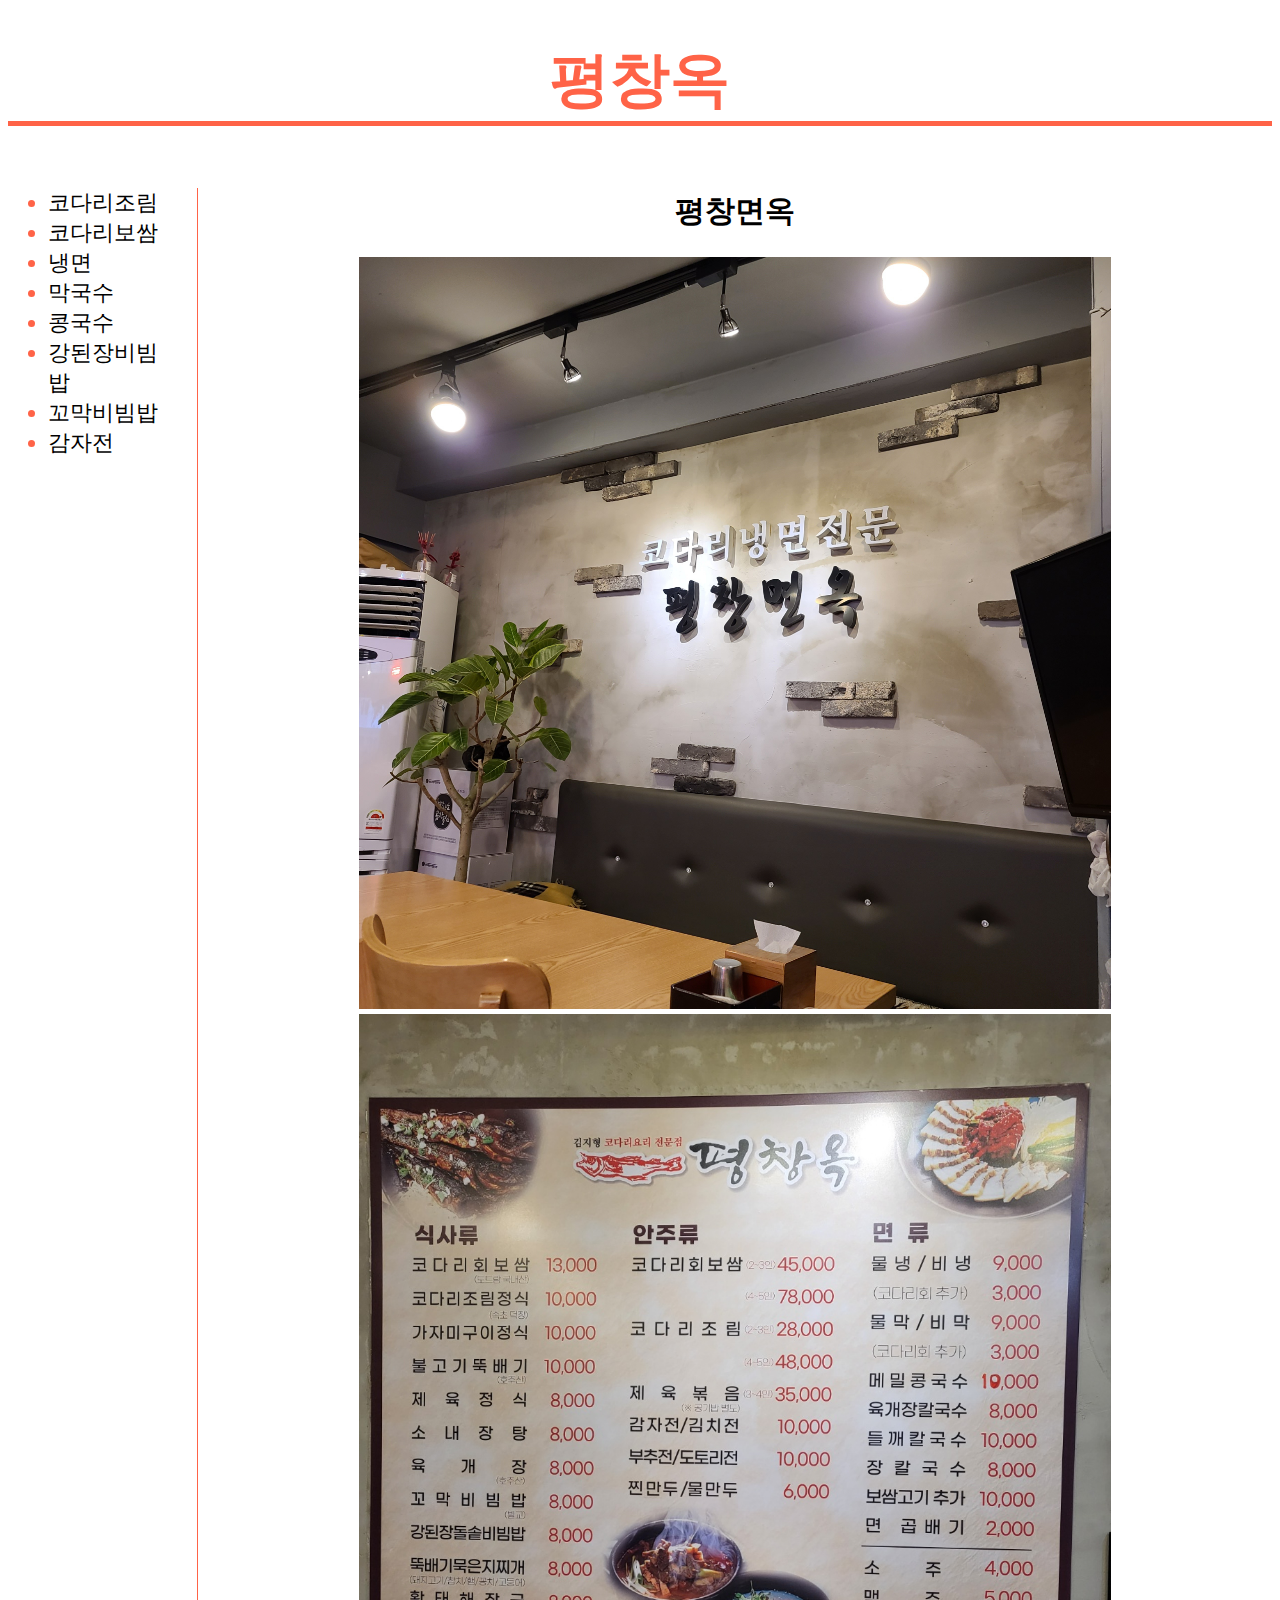
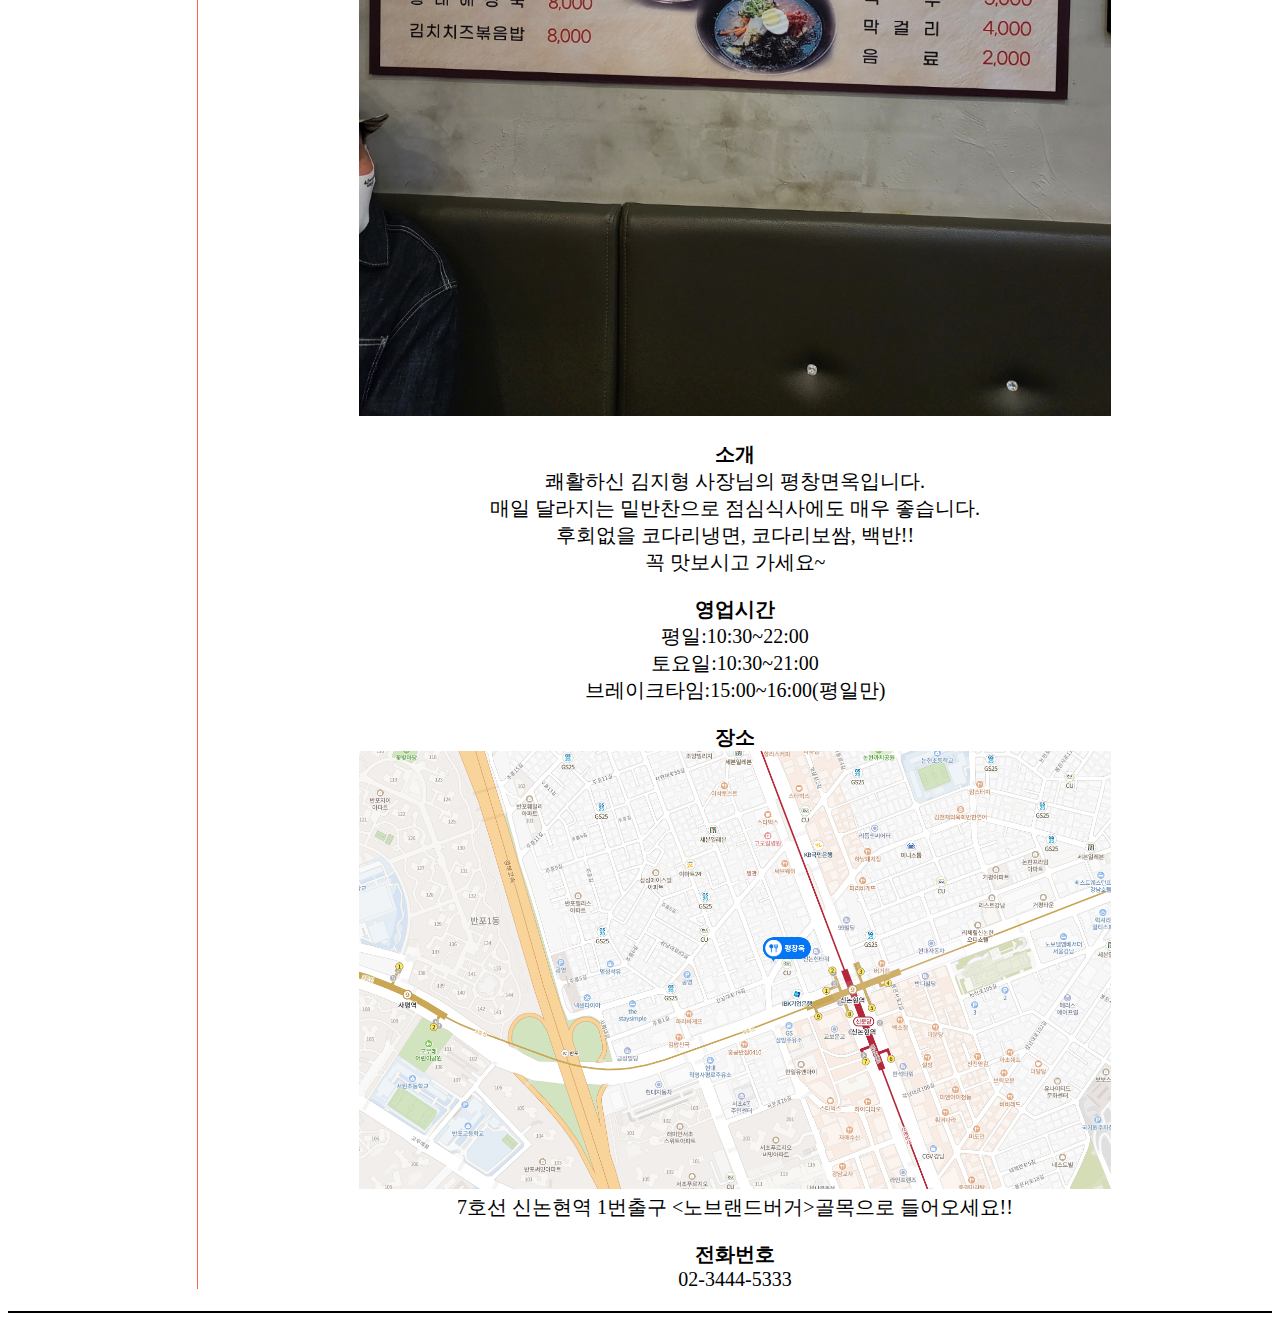
==== index.html @ c498e96f "Rename 메인.html to index.html" ====
<!DOCTYPE html>
<html>
  <head>
    <meta charset="utf-8">
    <title></title>
  <link rel="stylesheet" href="평style.css">
  </head>
  <body>
  <h1><a href="메인.html" style="color:tomato">평창옥</a></h1>
     <div id="menu">
       <ul>
        <li><a href="조림.html">코다리조림</a></li>
        <li><a href="보쌈.html">코다리보쌈</a></li>
        <li><a href="냉면.html">냉면</a></li>
        <li><a href="막국수.html">막국수</a></li>
        <li><a href="콩국수.html">콩국수</a></li>
        <li><a href="강된장.html">강된장비빔밥</a></li>
        <li><a href="꼬막.html">꼬막비빔밥</a></li>
        <li><a href="감자전.html">감자전</a></li>
       </ul>

       <div id="class">
         <h2>평창면옥</h2>
          <p><img src="평창옥.jpg" width=70%>
            <br><img src="메뉴판.jpg" width="70%"
          </p>
           <p><strong>소개</strong><br>쾌활하신 김지형 사장님의 평창면옥입니다.
            <br>매일 달라지는 밑반찬으로 점심식사에도 매우 좋습니다.
            <br>후회없을 코다리냉면, 코다리보쌈, 백반!!
            <br>꼭 맛보시고 가세요~
            </p>
           <p><strong>영업시간</strong>
             <br>평일:10:30~22:00
             <br>토요일:10:30~21:00
             <br>브레이크타임:15:00~16:00(평일만)
           </p>
           <p><strong>장소</strong>
             <br><img src="지도.png" width=70%>
             <br>7호선 신논현역 1번출구 <노브랜드버거>골목으로 들어오세요!!
           </p>
           <p><strong>전화번호</strong>
             <br>02-3444-5333
           </p>
       </div>
      </div>


     <h3></h3>

  </body>
</html>
---- 평style.css ----
a {
    color:black;
     text-decoration: none;
   }
  h1{
    font-size:60px;
    text-align:center;
    border-bottom: solid tomato 5px;
   }
   ul{
     border-right: 1px solid;
     padding-right: 20px;
     text-align: left;
     font-size: 22px;
     color: tomato;
   }
   #menu{
     display:grid;
     grid-template-columns: 190px 1fr;
     border-bottom: solid 2px;
   }
   #class{
     text-align: center;
     font-size: 20px;
   }
   @media(max-width:682px){
     #menu{
       display: block;
     }
     ul{
       border-bottom: solid 3px grey;
       border-right:none;
       padding-left: 80px;
       padding-bottom: 30px;

     }
   }
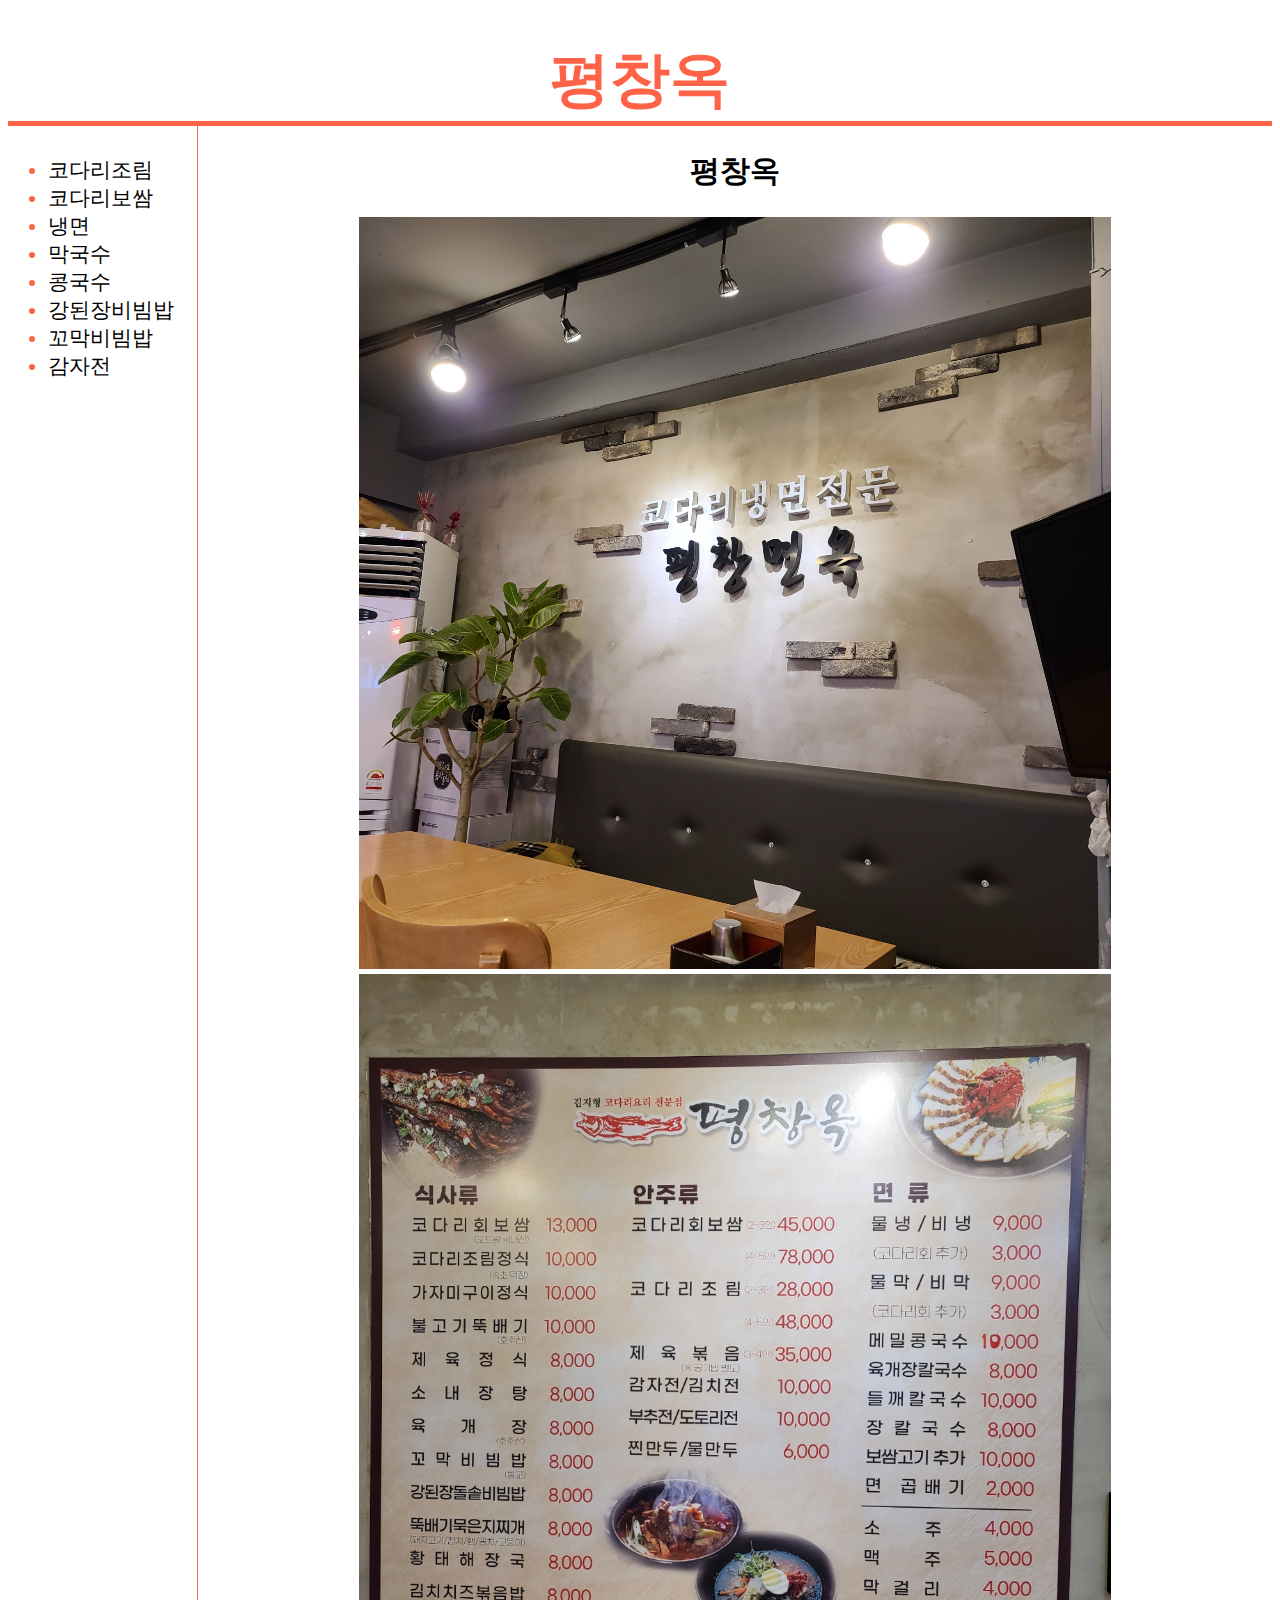
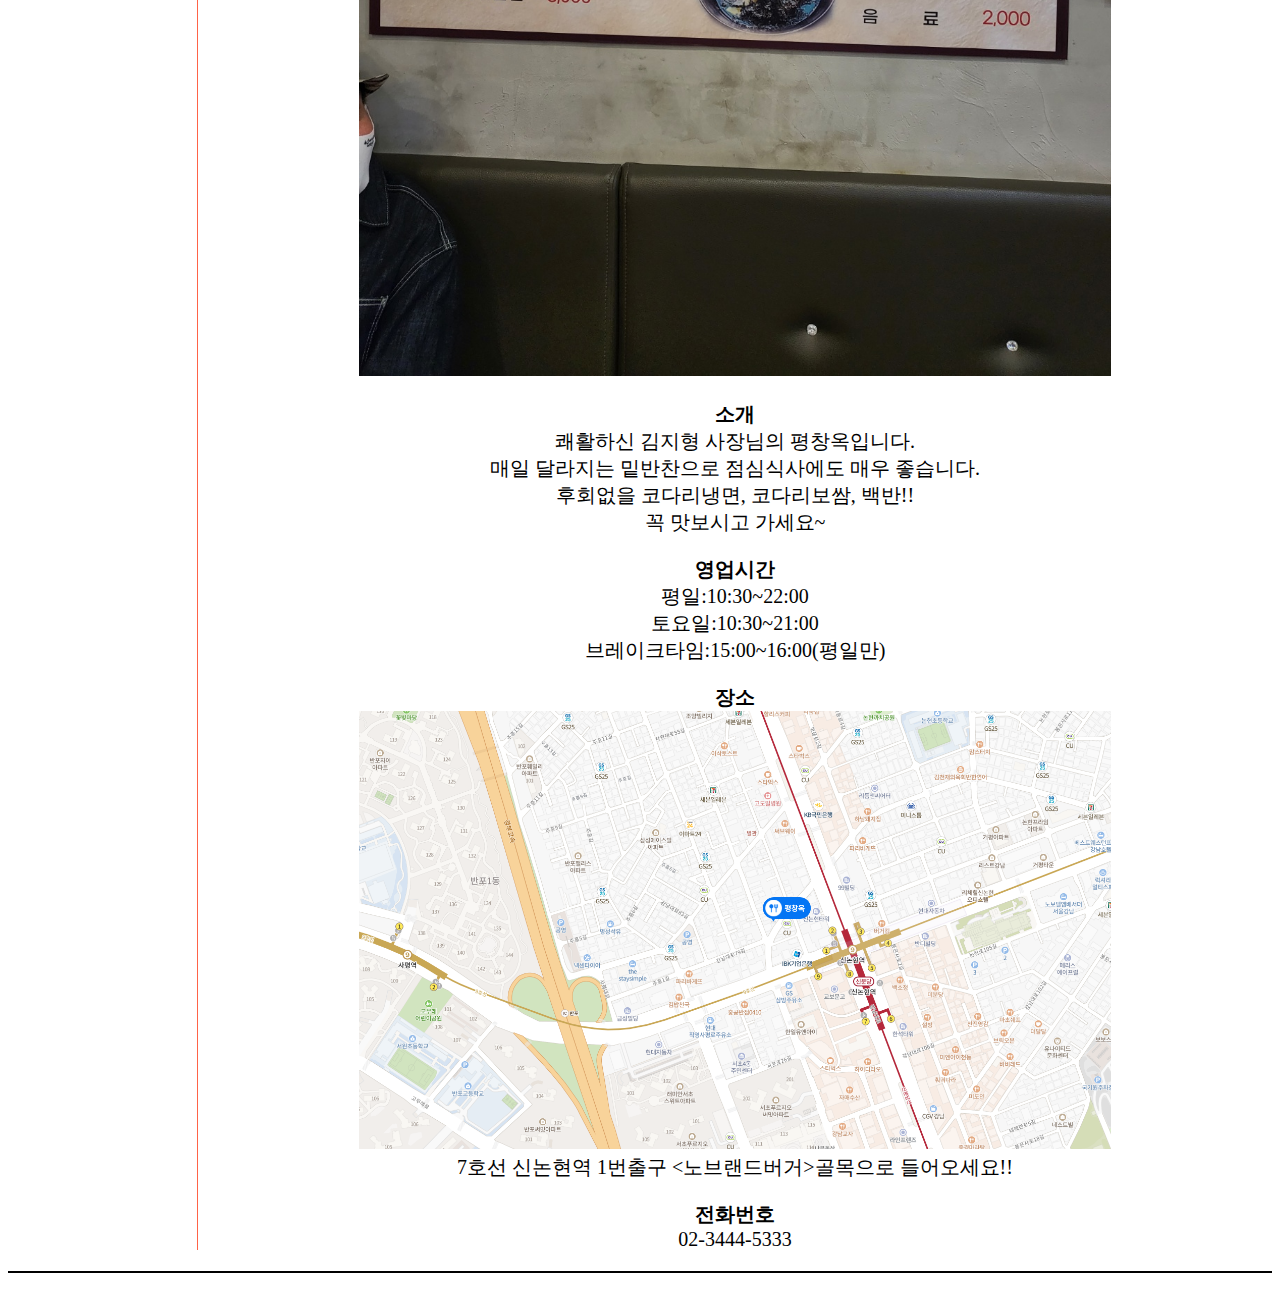
==== commit 6e61331a: "Update index.html" ====
--- a/index.html
+++ b/index.html
@@ -6,7 +6,7 @@
   <link rel="stylesheet" href="평style.css">
   </head>
   <body>
-  <h1><a href="메인.html" style="color:tomato">평창옥</a></h1>
+  <h1><a href="index.html" style="color:tomato">평창옥</a></h1>
      <div id="menu">
        <ul>
         <li><a href="조림.html">코다리조림</a></li>
@@ -20,11 +20,11 @@
        </ul>
 
        <div id="class">
-         <h2>평창면옥</h2>
+         <h2>평창옥</h2>
           <p><img src="평창옥.jpg" width=70%>
             <br><img src="메뉴판.jpg" width="70%"
           </p>
-           <p><strong>소개</strong><br>쾌활하신 김지형 사장님의 평창면옥입니다.
+           <p><strong>소개</strong><br>쾌활하신 김지형 사장님의 평창옥입니다.
             <br>매일 달라지는 밑반찬으로 점심식사에도 매우 좋습니다.
             <br>후회없을 코다리냉면, 코다리보쌈, 백반!!
             <br>꼭 맛보시고 가세요~
--- a/평style.css
+++ b/평style.css
@@ -7,13 +7,18 @@
     font-size:60px;
     text-align:center;
     border-bottom: solid tomato 5px;
+    margin-bottom: 0px;
+
    }
    ul{
      border-right: 1px solid;
      padding-right: 20px;
      text-align: left;
-     font-size: 22px;
+     font-size: 21px;
      color: tomato;
+     margin-top: 0px;
+     padding-top: 30px;
+
    }
    #menu{
      display:grid;
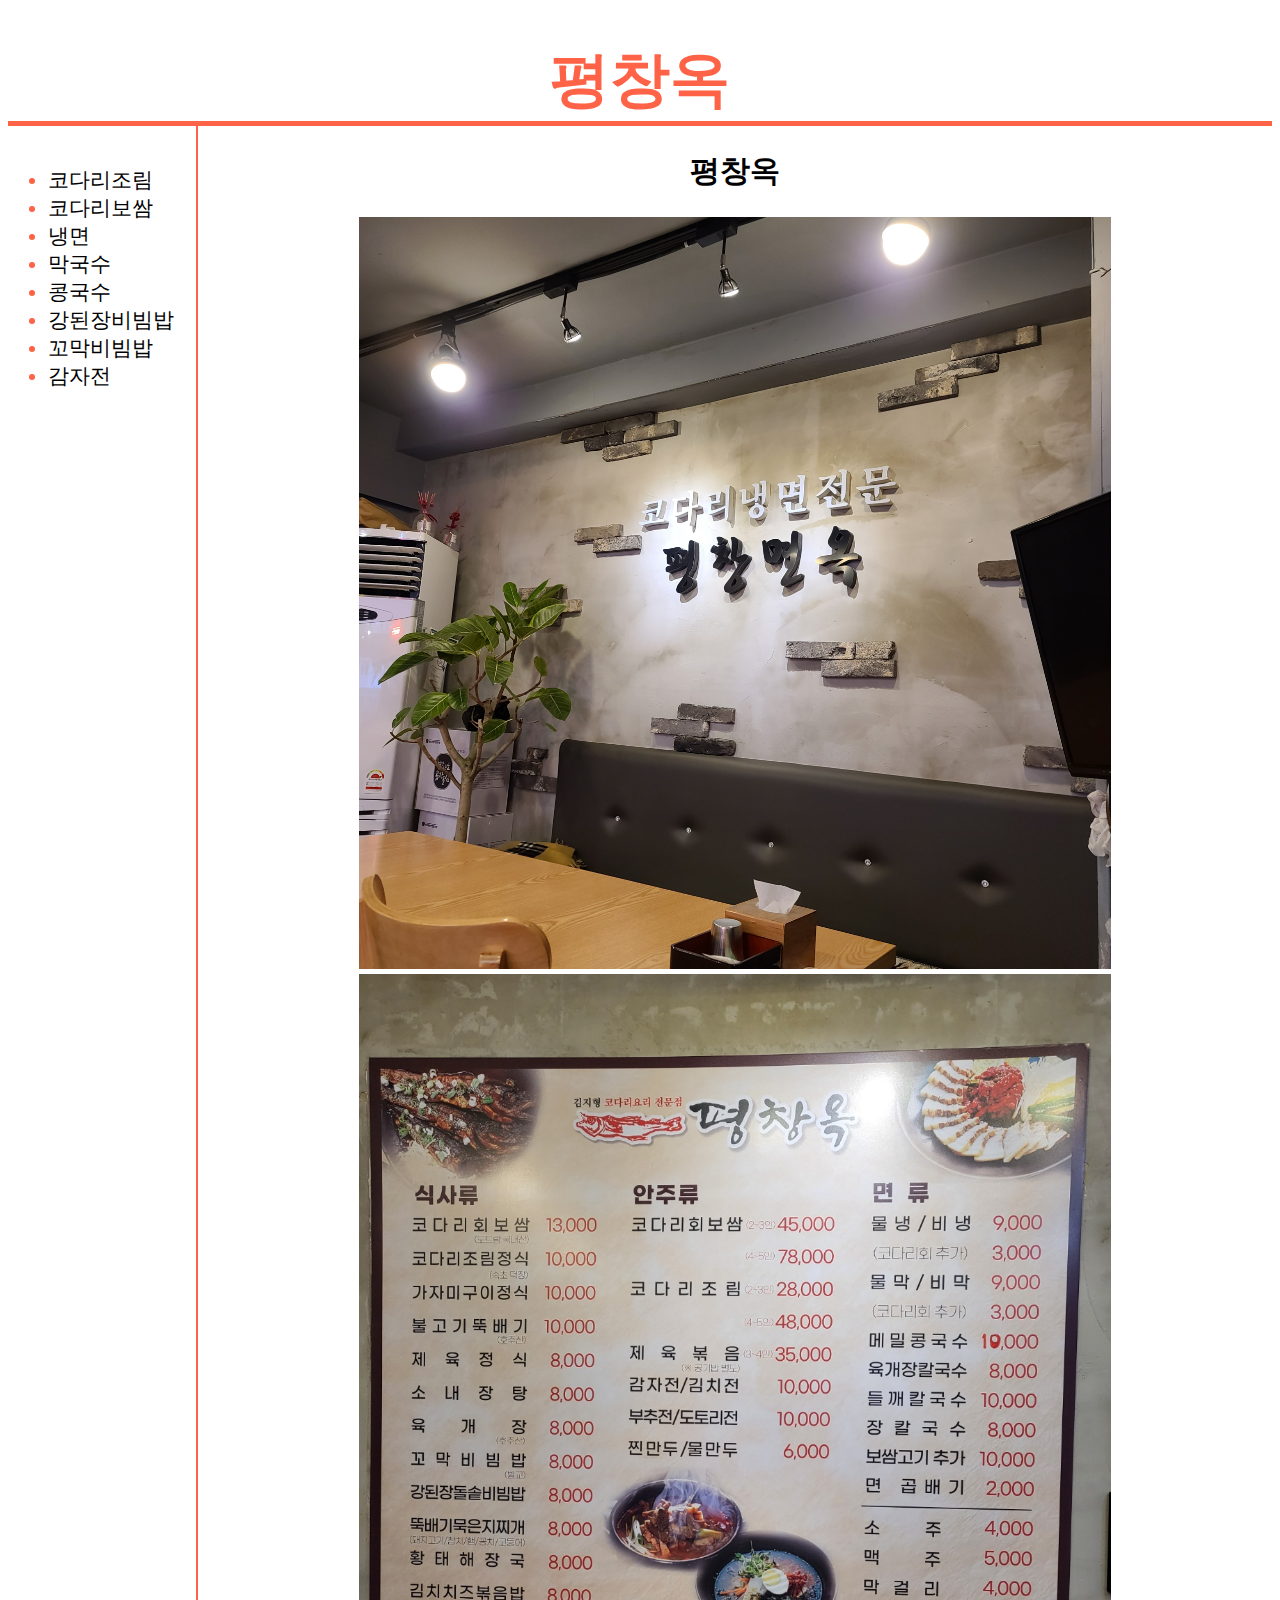
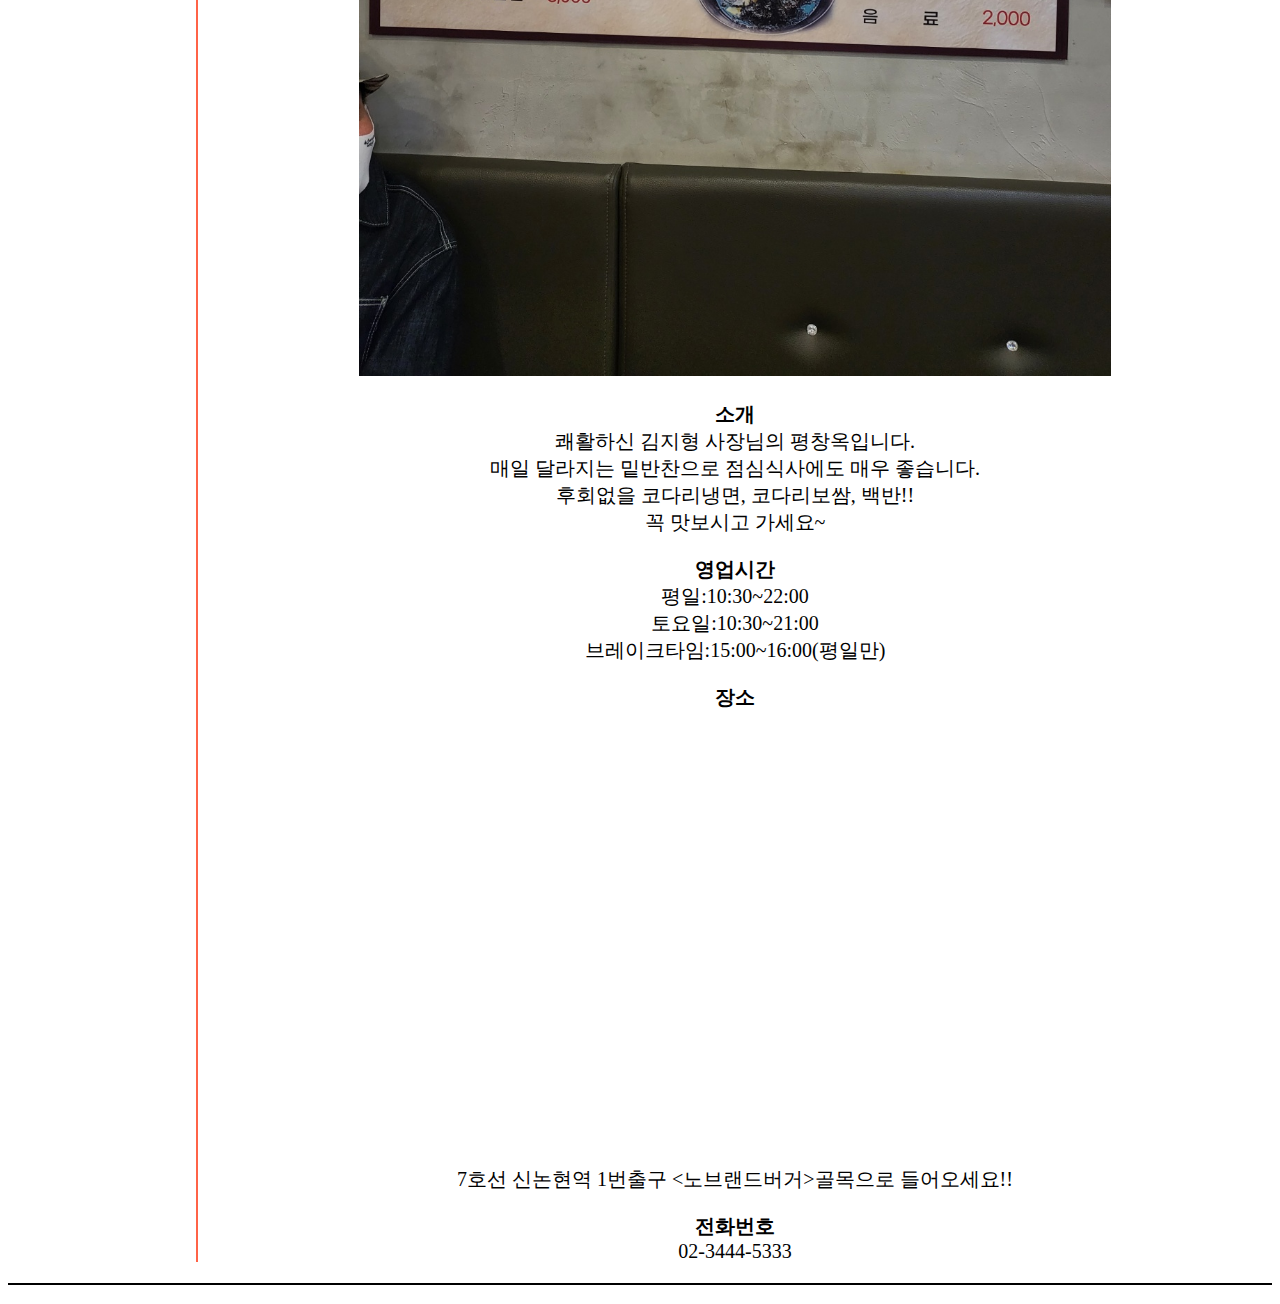
==== commit 9321a5a6: "Update index.html" ====
--- a/index.html
+++ b/index.html
@@ -35,7 +35,7 @@
              <br>브레이크타임:15:00~16:00(평일만)
            </p>
            <p><strong>장소</strong>
-             <br><img src="지도.png" width=70%>
+             <br><iframe src="https://www.google.com/maps/embed?pb=!1m18!1m12!1m3!1d12660.512184522518!2d127.00530588626856!3d37.50489802110365!2m3!1f0!2f0!3f0!3m2!1i1024!2i768!4f13.1!3m3!1m2!1s0x357ca3e1ebc745c9%3A0xf6d42d73e9d7f75!2z7Y-J7LC966m07Jil!5e0!3m2!1sko!2skr!4v1666028591361!5m2!1sko!2skr" width="70%" height="450" style="border:0;" allowfullscreen="" loading="lazy" referrerpolicy="no-referrer-when-downgrade"></iframe>
              <br>7호선 신논현역 1번출구 <노브랜드버거>골목으로 들어오세요!!
            </p>
            <p><strong>전화번호</strong>
--- a/평style.css
+++ b/평style.css
@@ -11,13 +11,13 @@
 
    }
    ul{
-     border-right: 1px solid;
+     border-right: 2px solid;
      padding-right: 20px;
      text-align: left;
      font-size: 21px;
      color: tomato;
      margin-top: 0px;
-     padding-top: 30px;
+     padding-top: 40px;
 
    }
    #menu{
